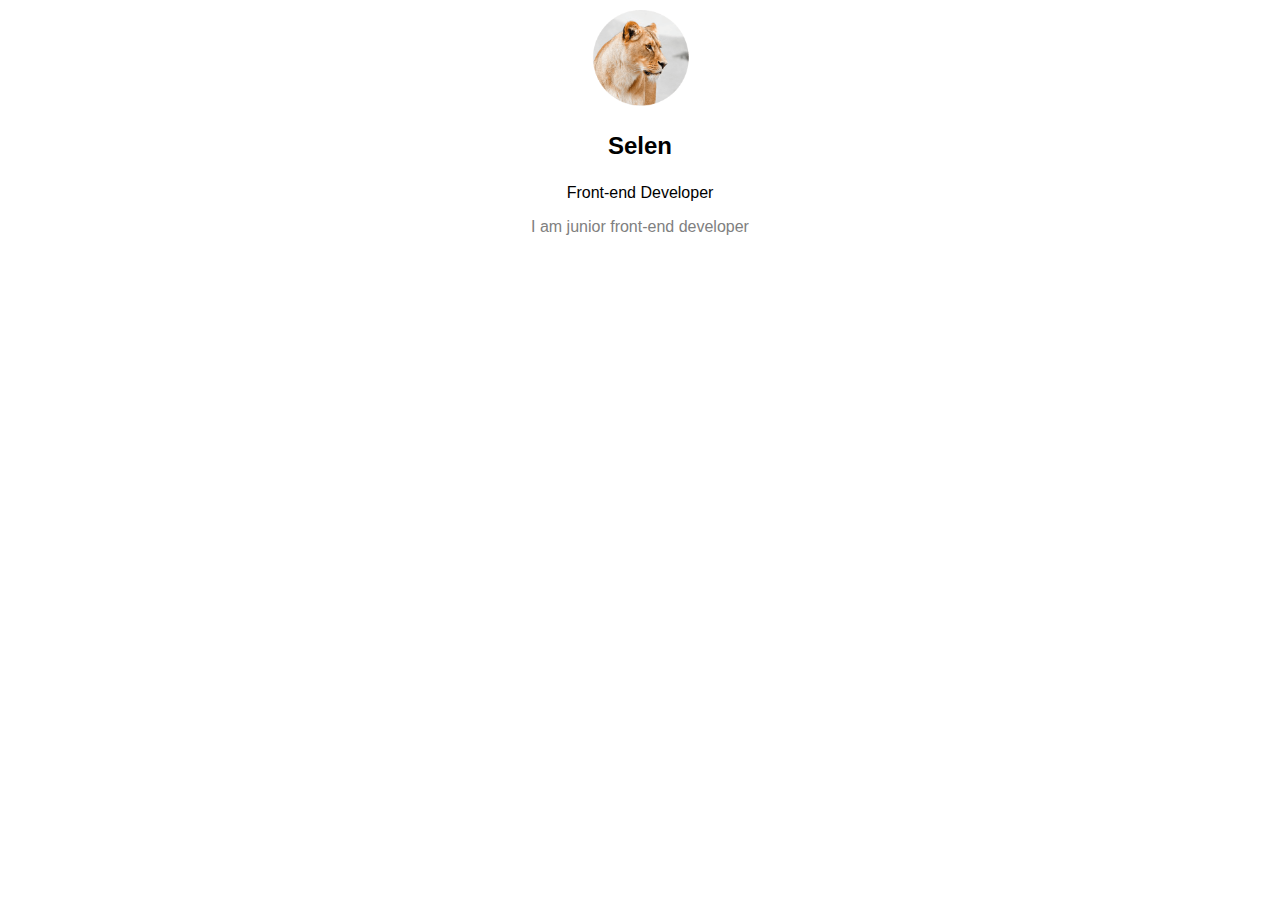
==== index.html @ 4344d458 "HTML/CSS STUDY DAY1" ====
<!DOCTYPE html>
<html>
    <head>
        <meta charset="UTF-8">
        <title>Document</title>
        <link href="css/main.css" rel="stylesheet">
    </head>
    <body>
        <img src="lion.png" class="profile">
        <h3 class="title">Selen</h3>
        <p class="sub-title">Front-end Developer</p>
        <p class="desc">I am junior front-end developer</p>
    </body>
</html>
---- css/main.css ----
.profile {
    width: 100px;
    display: block;
    margin-left: auto;
    margin-right: auto;
}

.title {
    text-align: center; 
    font-family: sans-serif; 
    font-weight: 900; 
    font-size: 24px;
}

.sub-title {
    text-align: center;
    font-family: sans-serif;
}

.desc {
    text-align: center;
    font-family: sans-serif;
    color: gray;
}
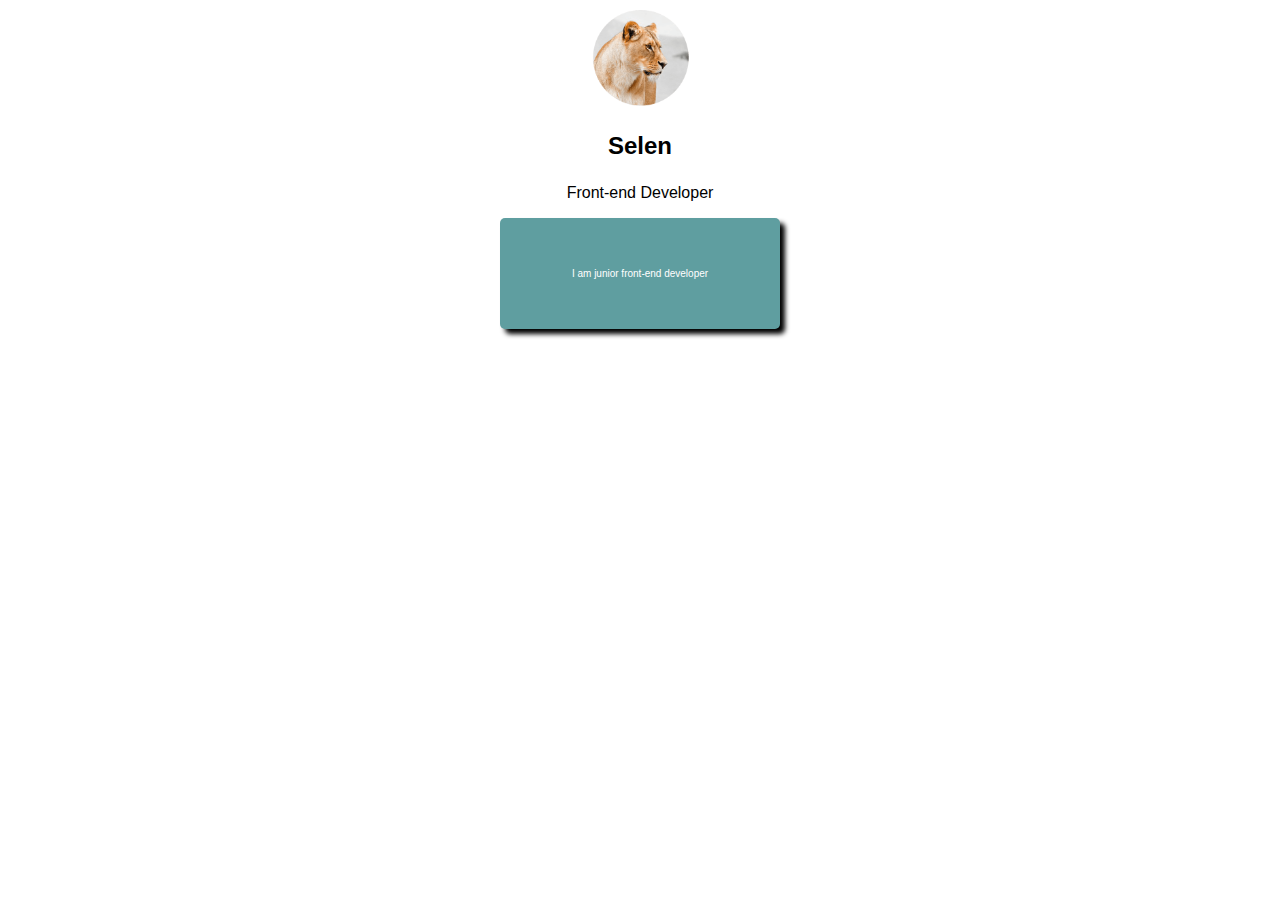
==== commit c8501fb6: "HTML/CSS Study DAY2" ====
--- a/index.html
+++ b/index.html
@@ -9,6 +9,8 @@
         <img src="lion.png" class="profile">
         <h3 class="title">Selen</h3>
         <p class="sub-title">Front-end Developer</p>
-        <p class="desc">I am junior front-end developer</p>
+        <div class="box">
+            <p>I am junior front-end developer</p>
+        </div>
     </body>
 </html>--- a/css/main.css
+++ b/css/main.css
@@ -17,8 +17,46 @@
     font-family: sans-serif;
 }
 
-.desc {
+.box {
+    width: 200px;
+    background-color: cadetblue;
+    margin: 10px;
+    padding: 40px;
+    margin-left: auto;
+    margin-right: auto;
+    border-radius: 5px;
+    font-size: 10px;
     text-align: center;
     font-family: sans-serif;
-    color: gray;
+    color: white;
+    box-shadow: 5px 5px 5px black;
 }
+
+.container {
+    width: 800px;
+    font-family: sans-serif;
+}
+
+.blog-img {
+    width: 20%;
+    height: 200px;
+    float: left;
+}
+
+.blog-content {
+    width: 80%;
+    height: 200px;
+    float: left;
+}
+
+.user-img {
+    float: left;
+}
+
+.user-name {
+    float: left;
+}
+
+.user-content {
+    clear: both;
+}